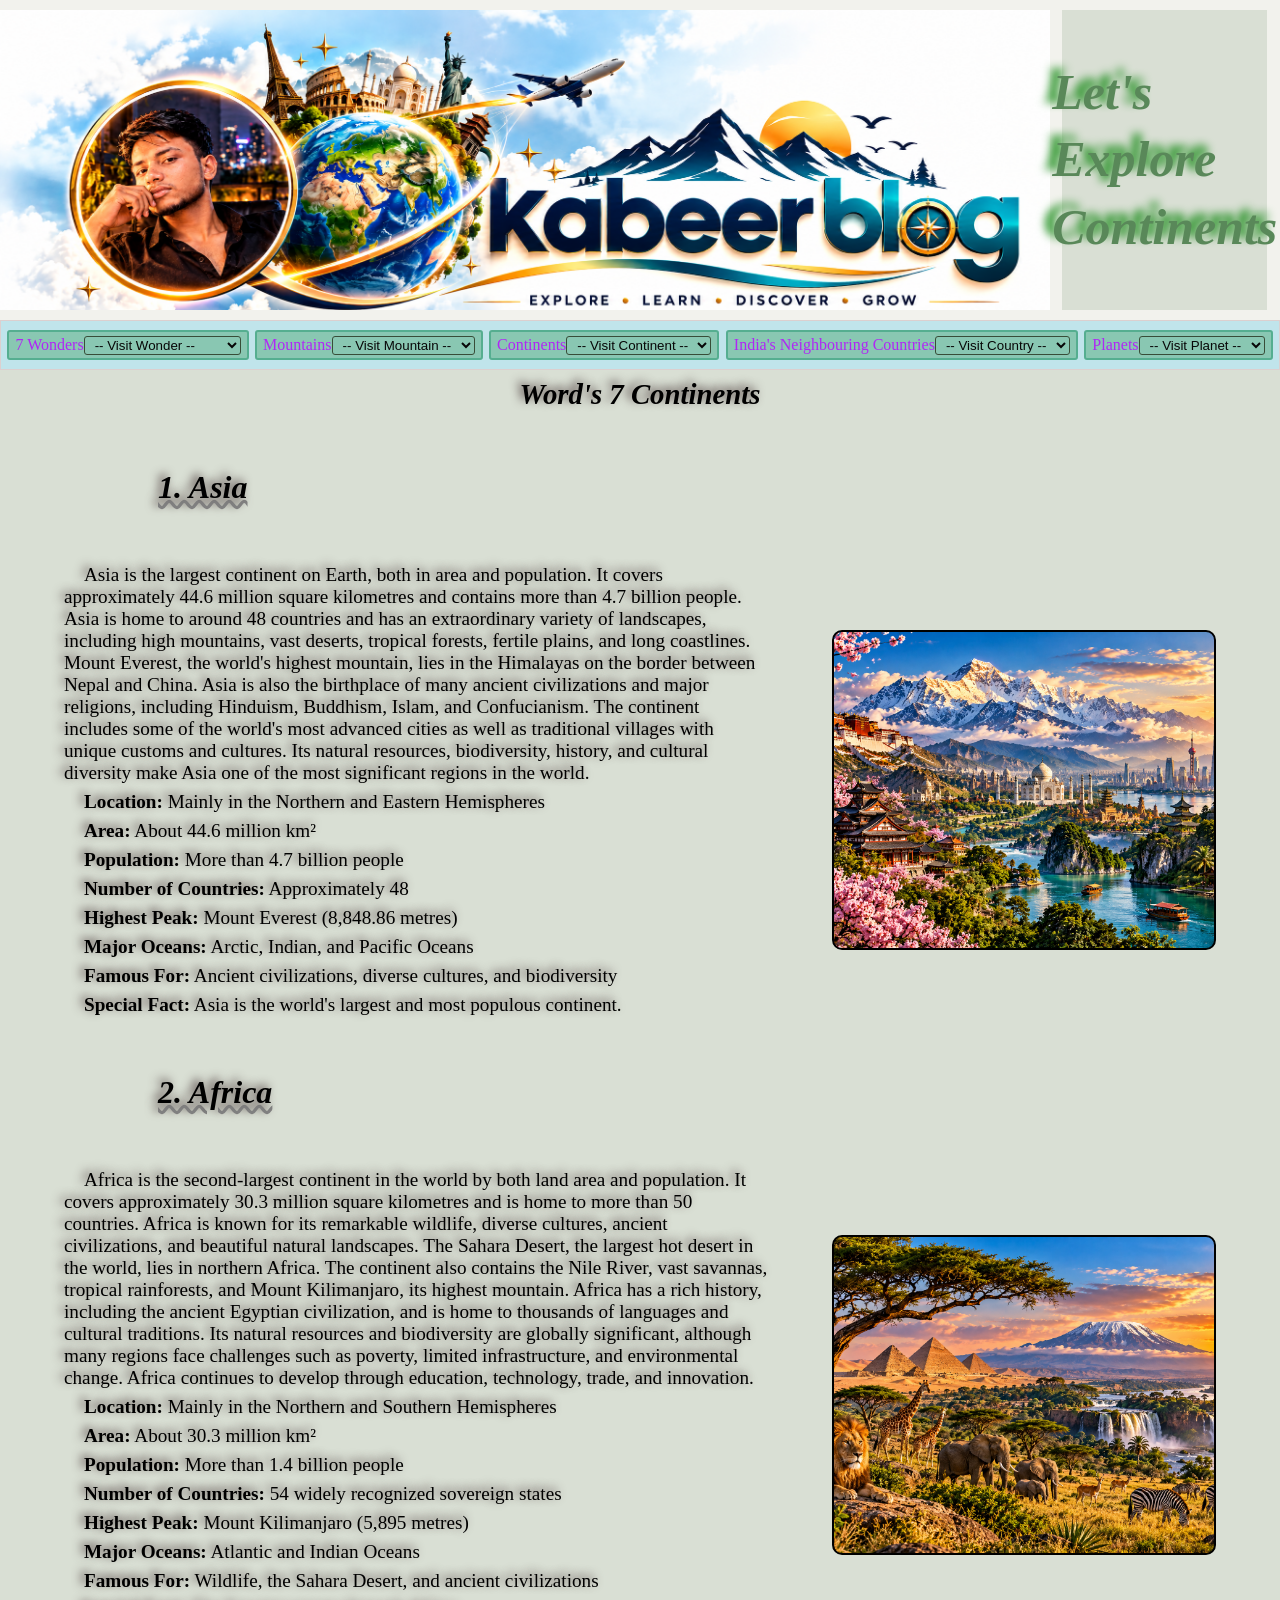
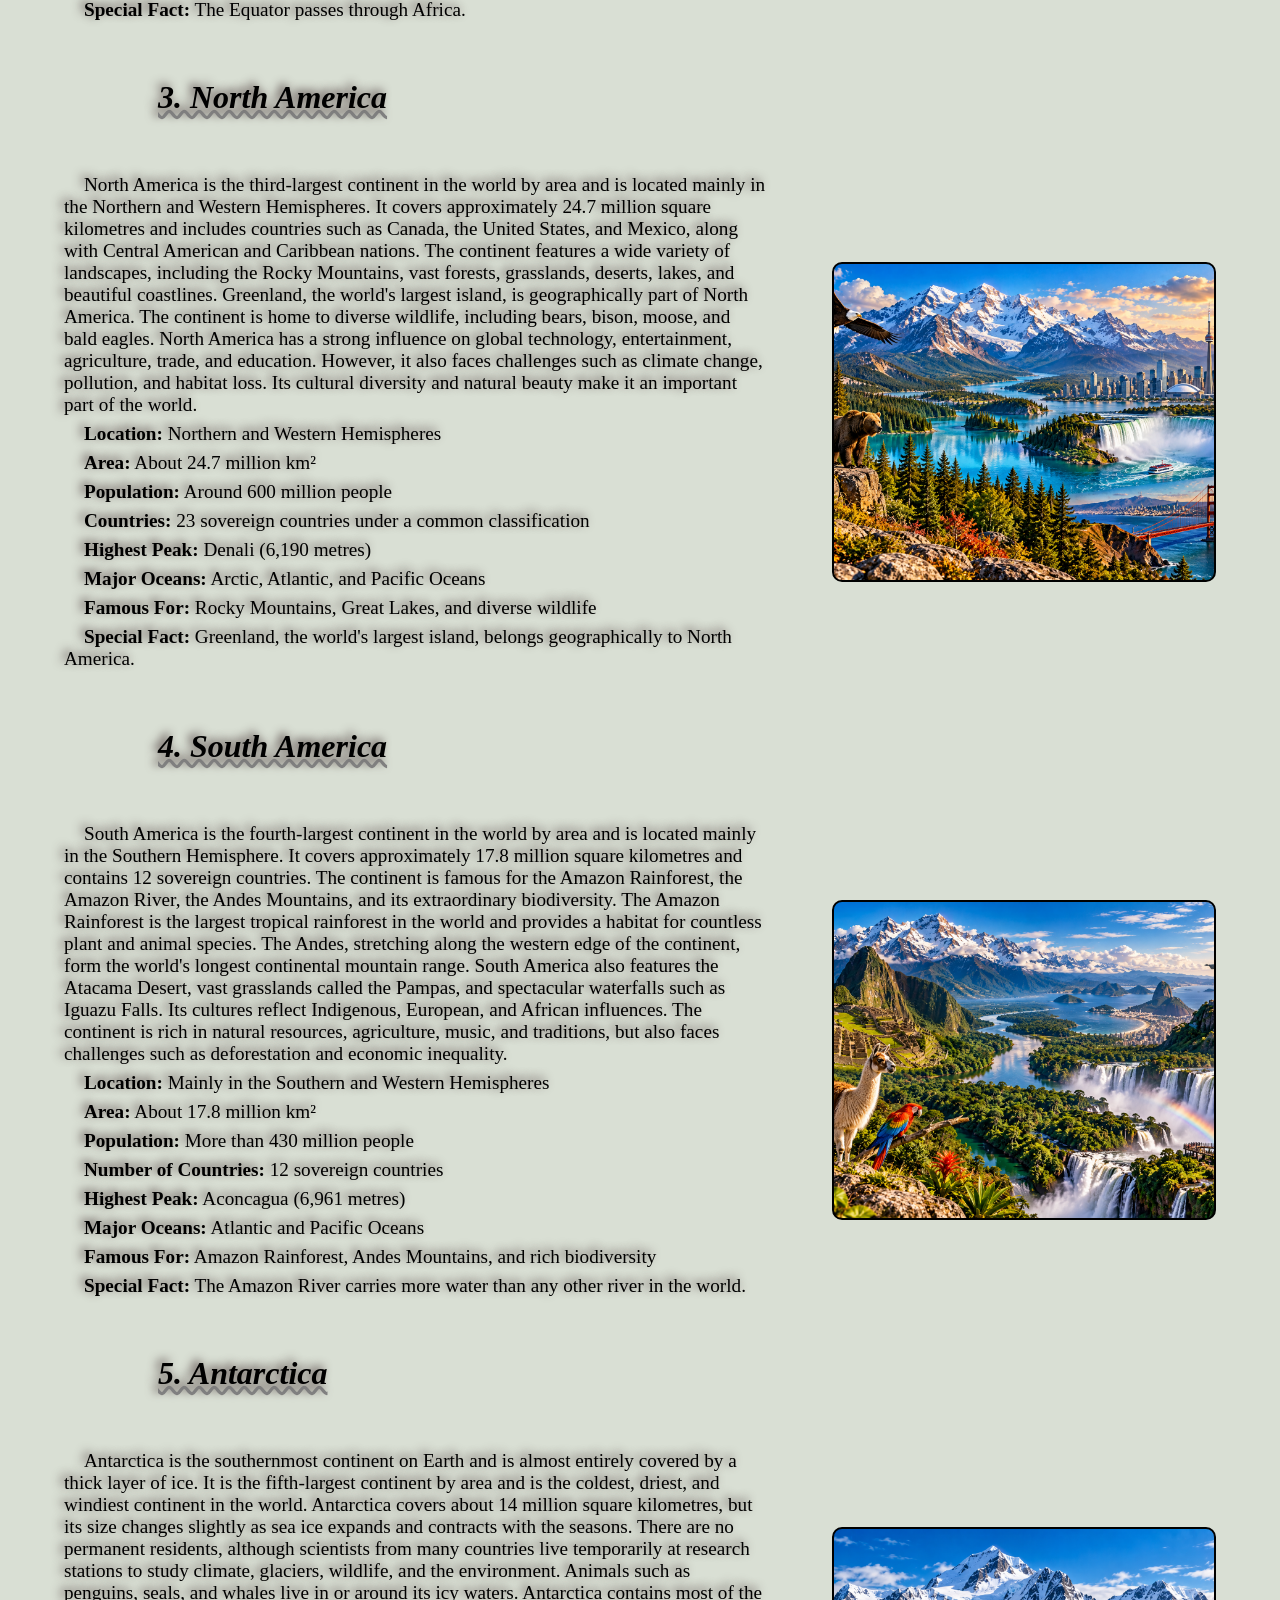
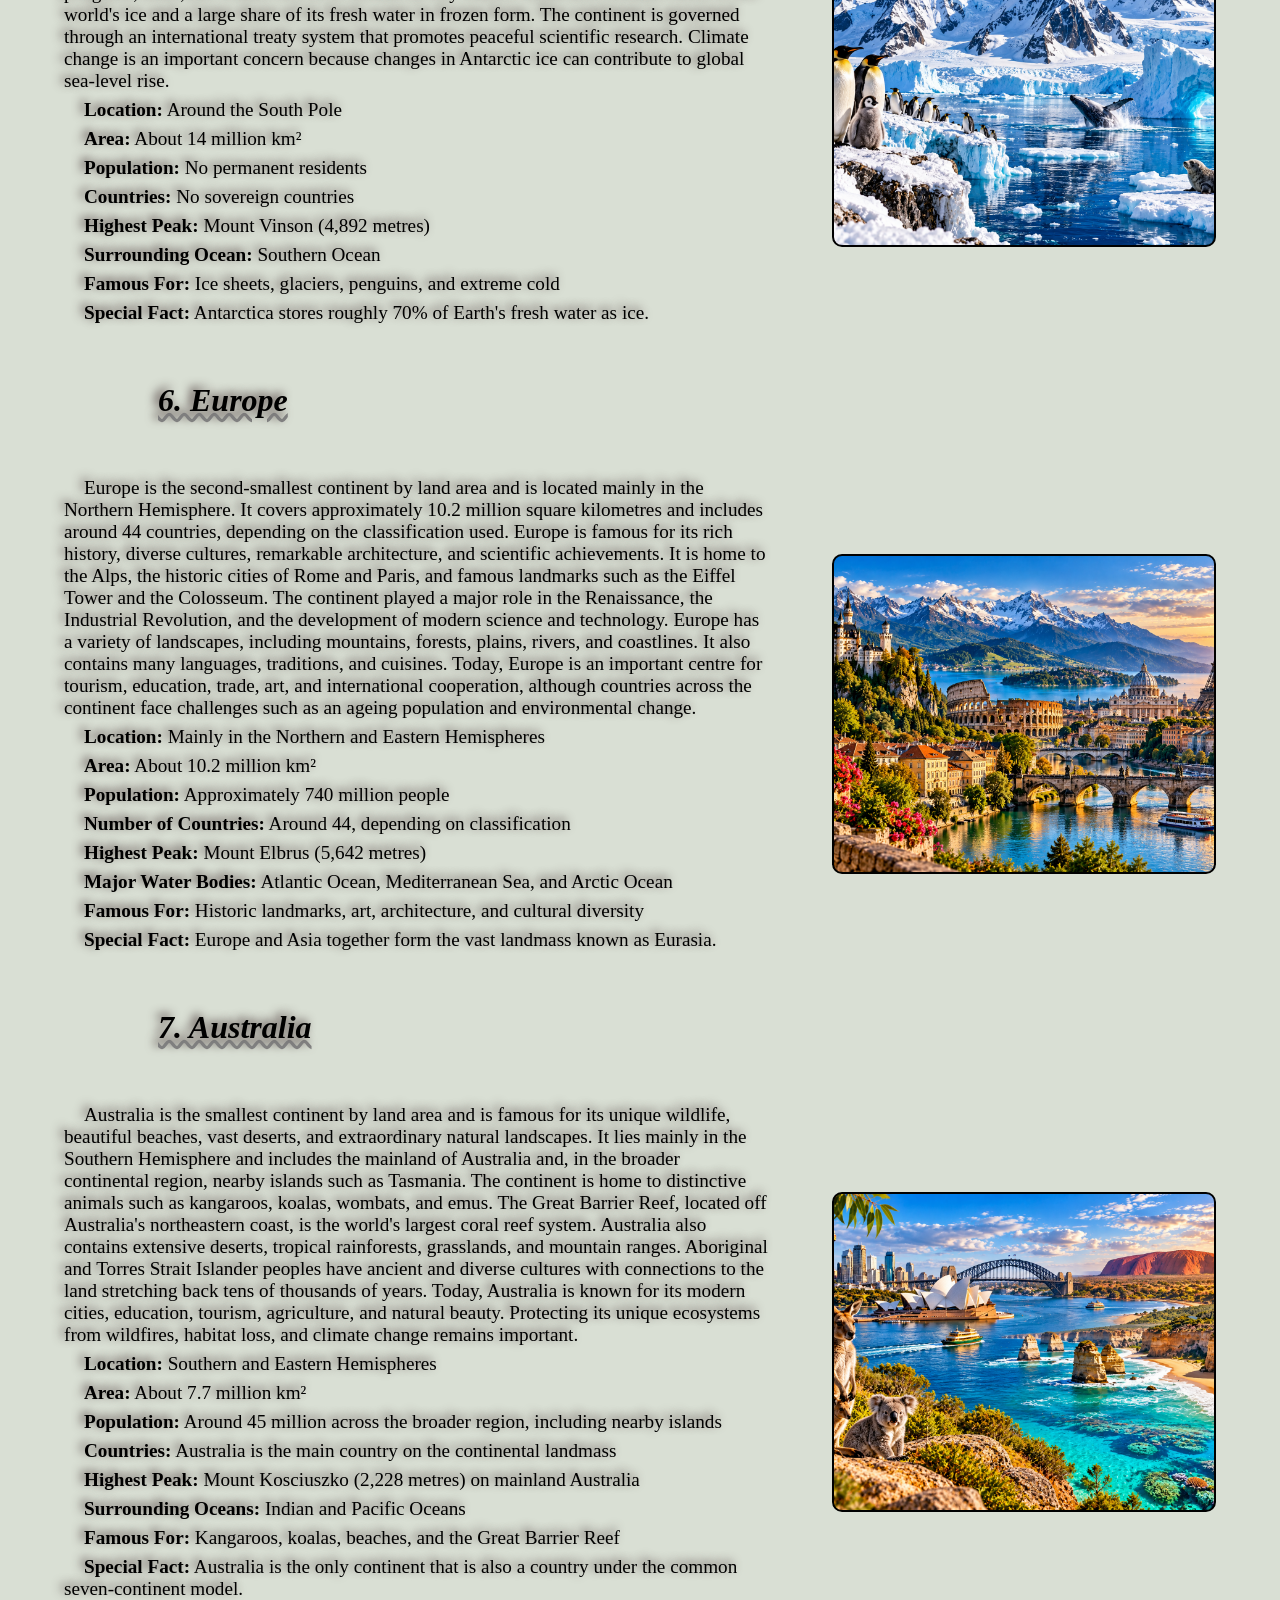
==== component/continent.html @ f2baac2d "Initial commit - Kabeer Blog Website" ====
<!doctype html>
<html lang="en">
  <head>
    <meta charset="UTF-8" />
    <meta name="viewport" content="width=device-width, initial-scale=1.0" />
    <title>continent by kabeer</title>
    <link rel="stylesheet" href="../style.css" />
    <link rel="stylesheet" href="./continent.css" />
  </head>
  <body>
    <header>
      <div class="navbar">
        <div class="nab-logo"></div>
        <div class="nab-right">Let's <br />Explore <br />Continents</div>
      </div>
    </header>
    <div class="nab-hero">
      <div class="hero1">
        <label for="wonder"> 7 Wonders</label>

        <select
          id="wonder"
          name="wonder"
          onchange="if (this.value) window.location.href = this.value;"
        >
          <option value="">-- Visit Wonder --</option>

          <option value="./wonder.html#greatwall">
            Great Wall of China
          </option>

          <option value="./wonder.html#petra">Petra</option>

          <option value="./wonder.html#christredeemer">
            Christ the Redeemer
          </option>

          <option value="./wonder.html#machupicchu">Machu Picchu</option>

          <option value="./wonder.html#chichenitza">Chichen Itza</option>

          <option value="./wonder.html#colosseum">Colosseum</option>

          <option value="./wonder.html#tajmahal">Taj Mahal</option>
        </select>
      </div>
      <div class="hero2">
        <label for="mountain">Mountains</label>

        <select
          id="mountain"
          name="mountain"
          onchange="if (this.value) window.location.href = this.value;"
        >
          <option value="">-- Visit Mountain --</option>

          <option value="./mountant.html#everest">
            1. Mount Everest
          </option>

           <option value="./mountant.html#k2">2. K2</option>

           <option value="./mountant.html#kangchenjunga">
            3. Kangchenjunga
          </option>

           <option value="./mountant.html#lhotse">4. Lhotse</option>

           <option value="./mountant.html#makalu">5. Makalu</option>

          <option value="./mountant.html#chooyu">6. Cho Oyu</option>

           <option value="./mountant.html#dhaulagirii">7. Dhaulagiri I</option>
        </select>
      </div>
      <div class="hero3">
        <label for="continent">Continents</label>

        <select
          id="continent"
          name="continent"
          onchange="if (this.value) window.location.href = this.value;"
        >
          <option value="">-- Visit Continent --</option>

          <option value="./continent.html#asia">1. Asia</option>

          <option value="./continent.html#africa">2. Africa</option>

          <option value="./continent.html#northamerica">
            3. North America
          </option>

          <option value="./continent.html#southamerica">
            4. South America
          </option>

          <option value="./continent.html#antarctica">5. Antarctica</option>

          <option value="./continent.html#eurooe">6. Europe</option>

          <option value="./continent.html#australia">7. Australia</option>
        </select>
      </div>
      <div class="hero4">
        <label for="neighbour">India's Neighbouring Countries</label>

        <select
          id="neighbour"
          name="neighbour"
          onchange="if (this.value) window.location.href = this.value;"
        >
          <option value="">-- Visit Country --</option>

          <option value="./country.html#pakistan">Pakistan</option>

          <option value="./country.html#china">China</option>

          <option value="./country.html#nepal">Nepal</option>

          <option value="./country.html#bhutan">Bhutan</option>

          <option value="./country.html#bangladesh">Bangladesh</option>

          <option value="./country.html#myanmar">Myanmar</option>

          <option value="./country.html#srilanka">Sri Lanka</option>

          <option value="./country.html#maldives">Maldives</option>

          <option value="./country.html#afghanistan">Afghanistan</option>
        </select>
      </div>

      <div class="hero5">
        <label for="planet">Planets</label>

        <select
          id="planet"
          name="planet"
          onchange="if (this.value) window.location.href = this.value;"
        >
          <option value="">-- Visit Planet --</option>
          <option value="./planet.html#mercury">Mercury</option>
          <option value="./planet.html#venus">Venus</option>
          <option value="./planet.html#earth">Earth</option>
          <option value="./planet.html#mars">Mars</option>
          <option value="./planet.html#jupiter">Jupiter</option>
          <option value="./planet.html#saturn">Saturn</option>
          <option value="./planet.html#uranus">Uranus</option>
          <option value="./planet.html#neptune">Neptune</option>
        </select>
      </div>
    </div>

    <main>
      <h1 class="ssh">Word's 7 Continents</h1>
      <div class="continents">
        <h1 class="continent-h" id="asia">1. Asia</h1>

        <div class="continent" >
          <div class="continent-about">
            <p>
              Asia is the largest continent on Earth, both in area and
              population. It covers approximately 44.6 million square kilometres
              and contains more than 4.7 billion people. Asia is home to around
              48 countries and has an extraordinary variety of landscapes,
              including high mountains, vast deserts, tropical forests, fertile
              plains, and long coastlines. Mount Everest, the world's highest
              mountain, lies in the Himalayas on the border between Nepal and
              China. Asia is also the birthplace of many ancient civilizations
              and major religions, including Hinduism, Buddhism, Islam, and
              Confucianism. The continent includes some of the world's most
              advanced cities as well as traditional villages with unique
              customs and cultures. Its natural resources, biodiversity,
              history, and cultural diversity make Asia one of the most
              significant regions in the world.
            </p>

            <ul>
              <li>
                <strong>Location:</strong> Mainly in the Northern and Eastern
                Hemispheres
              </li>
              <li><strong>Area:</strong> About 44.6 million km²</li>
              <li><strong>Population:</strong> More than 4.7 billion people</li>
              <li><strong>Number of Countries:</strong> Approximately 48</li>
              <li>
                <strong>Highest Peak:</strong> Mount Everest (8,848.86 metres)
              </li>
              <li>
                <strong>Major Oceans:</strong> Arctic, Indian, and Pacific
                Oceans
              </li>
              <li>
                <strong>Famous For:</strong> Ancient civilizations, diverse
                cultures, and biodiversity
              </li>
              <li>
                <strong>Special Fact:</strong> Asia is the world's largest and
                most populous continent.
              </li>
            </ul>
          </div>

          <div class="asiaimg continentimg"></div>
        </div>

        <h1 class="continent-h" id="africa">2. Africa</h1>

        <div class="continent" >
          <div class="continent-about">
            <p>
              Africa is the second-largest continent in the world by both land
              area and population. It covers approximately 30.3 million square
              kilometres and is home to more than 50 countries. Africa is known
              for its remarkable wildlife, diverse cultures, ancient
              civilizations, and beautiful natural landscapes. The Sahara
              Desert, the largest hot desert in the world, lies in northern
              Africa. The continent also contains the Nile River, vast savannas,
              tropical rainforests, and Mount Kilimanjaro, its highest mountain.
              Africa has a rich history, including the ancient Egyptian
              civilization, and is home to thousands of languages and cultural
              traditions. Its natural resources and biodiversity are globally
              significant, although many regions face challenges such as
              poverty, limited infrastructure, and environmental change. Africa
              continues to develop through education, technology, trade, and
              innovation.
            </p>

            <ul>
              <li>
                <strong>Location:</strong> Mainly in the Northern and Southern
                Hemispheres
              </li>
              <li><strong>Area:</strong> About 30.3 million km²</li>
              <li><strong>Population:</strong> More than 1.4 billion people</li>
              <li>
                <strong>Number of Countries:</strong> 54 widely recognized
                sovereign states
              </li>
              <li>
                <strong>Highest Peak:</strong> Mount Kilimanjaro (5,895 metres)
              </li>
              <li><strong>Major Oceans:</strong> Atlantic and Indian Oceans</li>
              <li>
                <strong>Famous For:</strong> Wildlife, the Sahara Desert, and
                ancient civilizations
              </li>
              <li>
                <strong>Special Fact:</strong> The Equator passes through
                Africa.
              </li>
            </ul>
          </div>

          <div class="africaimg continentimg"></div>
        </div>
        <h1 class="continent-h" id="northamerica">3. North America</h1>

        <div class="continent" >
          <div class="continent-about">
            <p>
              North America is the third-largest continent in the world by area
              and is located mainly in the Northern and Western Hemispheres. It
              covers approximately 24.7 million square kilometres and includes
              countries such as Canada, the United States, and Mexico, along
              with Central American and Caribbean nations. The continent
              features a wide variety of landscapes, including the Rocky
              Mountains, vast forests, grasslands, deserts, lakes, and beautiful
              coastlines. Greenland, the world's largest island, is
              geographically part of North America. The continent is home to
              diverse wildlife, including bears, bison, moose, and bald eagles.
              North America has a strong influence on global technology,
              entertainment, agriculture, trade, and education. However, it also
              faces challenges such as climate change, pollution, and habitat
              loss. Its cultural diversity and natural beauty make it an
              important part of the world.
            </p>

            <ul>
              <li>
                <strong>Location:</strong> Northern and Western Hemispheres
              </li>
              <li><strong>Area:</strong> About 24.7 million km²</li>
              <li><strong>Population:</strong> Around 600 million people</li>
              <li>
                <strong>Countries:</strong> 23 sovereign countries under a
                common classification
              </li>
              <li><strong>Highest Peak:</strong> Denali (6,190 metres)</li>
              <li>
                <strong>Major Oceans:</strong> Arctic, Atlantic, and Pacific
                Oceans
              </li>
              <li>
                <strong>Famous For:</strong> Rocky Mountains, Great Lakes, and
                diverse wildlife
              </li>
              <li>
                <strong>Special Fact:</strong> Greenland, the world's largest
                island, belongs geographically to North America.
              </li>
            </ul>
          </div>

          <div class="northamericaimg continentimg"></div>
        </div>
        <h1 class="continent-h" id="southamerica">4. South America</h1>

        <div class="continent" >
          <div class="continent-about">
            <p>
              South America is the fourth-largest continent in the world by area
              and is located mainly in the Southern Hemisphere. It covers
              approximately 17.8 million square kilometres and contains 12
              sovereign countries. The continent is famous for the Amazon
              Rainforest, the Amazon River, the Andes Mountains, and its
              extraordinary biodiversity. The Amazon Rainforest is the largest
              tropical rainforest in the world and provides a habitat for
              countless plant and animal species. The Andes, stretching along
              the western edge of the continent, form the world's longest
              continental mountain range. South America also features the
              Atacama Desert, vast grasslands called the Pampas, and spectacular
              waterfalls such as Iguazu Falls. Its cultures reflect Indigenous,
              European, and African influences. The continent is rich in natural
              resources, agriculture, music, and traditions, but also faces
              challenges such as deforestation and economic inequality.
            </p>

            <ul>
              <li>
                <strong>Location:</strong> Mainly in the Southern and Western
                Hemispheres
              </li>
              <li><strong>Area:</strong> About 17.8 million km²</li>
              <li><strong>Population:</strong> More than 430 million people</li>
              <li>
                <strong>Number of Countries:</strong> 12 sovereign countries
              </li>
              <li><strong>Highest Peak:</strong> Aconcagua (6,961 metres)</li>
              <li>
                <strong>Major Oceans:</strong> Atlantic and Pacific Oceans
              </li>
              <li>
                <strong>Famous For:</strong> Amazon Rainforest, Andes Mountains,
                and rich biodiversity
              </li>
              <li>
                <strong>Special Fact:</strong> The Amazon River carries more
                water than any other river in the world.
              </li>
            </ul>
          </div>

          <div class="southamericaimg continentimg"></div>
        </div>

        <h1 class="continent-h" id="antarctica">5. Antarctica</h1>

        <div class="continent" >
          <div class="continent-about">
            <p>
              Antarctica is the southernmost continent on Earth and is almost
              entirely covered by a thick layer of ice. It is the fifth-largest
              continent by area and is the coldest, driest, and windiest
              continent in the world. Antarctica covers about 14 million square
              kilometres, but its size changes slightly as sea ice expands and
              contracts with the seasons. There are no permanent residents,
              although scientists from many countries live temporarily at
              research stations to study climate, glaciers, wildlife, and the
              environment. Animals such as penguins, seals, and whales live in
              or around its icy waters. Antarctica contains most of the world's
              ice and a large share of its fresh water in frozen form. The
              continent is governed through an international treaty system that
              promotes peaceful scientific research. Climate change is an
              important concern because changes in Antarctic ice can contribute
              to global sea-level rise.
            </p>

            <ul>
              <li><strong>Location:</strong> Around the South Pole</li>
              <li><strong>Area:</strong> About 14 million km²</li>
              <li><strong>Population:</strong> No permanent residents</li>
              <li><strong>Countries:</strong> No sovereign countries</li>
              <li>
                <strong>Highest Peak:</strong> Mount Vinson (4,892 metres)
              </li>
              <li><strong>Surrounding Ocean:</strong> Southern Ocean</li>
              <li>
                <strong>Famous For:</strong> Ice sheets, glaciers, penguins, and
                extreme cold
              </li>
              <li>
                <strong>Special Fact:</strong> Antarctica stores roughly 70% of
                Earth's fresh water as ice.
              </li>
            </ul>
          </div>

          <div class="antarcticaimg continentimg"></div>
        </div>
        <h1 class="continent-h"  id="europe">6. Europe</h1>

        <div class="continent">
          <div class="continent-about">
            <p>
              Europe is the second-smallest continent by land area and is
              located mainly in the Northern Hemisphere. It covers approximately
              10.2 million square kilometres and includes around 44 countries,
              depending on the classification used. Europe is famous for its
              rich history, diverse cultures, remarkable architecture, and
              scientific achievements. It is home to the Alps, the historic
              cities of Rome and Paris, and famous landmarks such as the Eiffel
              Tower and the Colosseum. The continent played a major role in the
              Renaissance, the Industrial Revolution, and the development of
              modern science and technology. Europe has a variety of landscapes,
              including mountains, forests, plains, rivers, and coastlines. It
              also contains many languages, traditions, and cuisines. Today,
              Europe is an important centre for tourism, education, trade, art,
              and international cooperation, although countries across the
              continent face challenges such as an ageing population and
              environmental change.
            </p>

            <ul>
              <li>
                <strong>Location:</strong> Mainly in the Northern and Eastern
                Hemispheres
              </li>
              <li><strong>Area:</strong> About 10.2 million km²</li>
              <li>
                <strong>Population:</strong> Approximately 740 million people
              </li>
              <li>
                <strong>Number of Countries:</strong> Around 44, depending on
                classification
              </li>
              <li>
                <strong>Highest Peak:</strong> Mount Elbrus (5,642 metres)
              </li>
              <li>
                <strong>Major Water Bodies:</strong> Atlantic Ocean,
                Mediterranean Sea, and Arctic Ocean
              </li>
              <li>
                <strong>Famous For:</strong> Historic landmarks, art,
                architecture, and cultural diversity
              </li>
              <li>
                <strong>Special Fact:</strong> Europe and Asia together form the
                vast landmass known as Eurasia.
              </li>
            </ul>
          </div>

          <div class="europeimg continentimg"></div>
        </div>
        <h1 class="continent-h"  id="australia">7. Australia</h1>

<div class="continent">
    <div class="continent-about">
        <p>
            Australia is the smallest continent by land area and is famous
            for its unique wildlife, beautiful beaches, vast deserts, and
            extraordinary natural landscapes. It lies mainly in the
            Southern Hemisphere and includes the mainland of Australia
            and, in the broader continental region, nearby islands such as
            Tasmania. The continent is home to distinctive animals such as
            kangaroos, koalas, wombats, and emus. The Great Barrier Reef,
            located off Australia's northeastern coast, is the world's
            largest coral reef system. Australia also contains extensive
            deserts, tropical rainforests, grasslands, and mountain ranges.
            Aboriginal and Torres Strait Islander peoples have ancient and
            diverse cultures with connections to the land stretching back
            tens of thousands of years. Today, Australia is known for its
            modern cities, education, tourism, agriculture, and natural
            beauty. Protecting its unique ecosystems from wildfires,
            habitat loss, and climate change remains important.
        </p>

        <ul>
            <li><strong>Location:</strong> Southern and Eastern Hemispheres</li>
            <li><strong>Area:</strong> About 7.7 million km²</li>
            <li><strong>Population:</strong> Around 45 million across the broader region, including nearby islands</li>
            <li><strong>Countries:</strong> Australia is the main country on the continental landmass</li>
            <li><strong>Highest Peak:</strong> Mount Kosciuszko (2,228 metres) on mainland Australia</li>
            <li><strong>Surrounding Oceans:</strong> Indian and Pacific Oceans</li>
            <li><strong>Famous For:</strong> Kangaroos, koalas, beaches, and the Great Barrier Reef</li>
            <li><strong>Special Fact:</strong> Australia is the only continent that is also a country under the common seven-continent model.</li>
        </ul>
    </div>

    <div class="australiaimg continentimg"></div>
</div>
      </div>
    </main>
  </body>
</html>
---- style.css ----
:root {
    --bg: rgb(217, 223, 212);
}

*{
    padding: 0%;
    margin: 0%;
    box-sizing: border-box;
}
.bw:hover{
    border: 1px solid white;

}
body{
    background-color:var(--bg);
    /* background-image: url(./image/bg.png);
    background-size: cover;
    background-repeat: repeat-y; */
}
@keyframes move {
    from{
        transform: rotate(0deg);
    }
    to{
        transform: rotate(360deg);
    }
    
}
.rotate{
    animation: move 50s linear 0s infinite normal;
}

.navbar{
    height: 320px;
    background-color: rgb(242, 242, 237);
    display: flex;
   
    align-items: center;
}
.nab-logo{
    width:82%;
    height: 300px;
    background-image: url('./image/logo.png');
    background-size: cover;
}
.nab-right{
    width: 16%;
    height: 300px;
    margin-left: 1%;
    background-color:  rgb(217, 223, 212);
    font-size: 50px;
    line-height: 4.2rem;
    font-weight: 900;
    font-style: italic;
    color: rgb(89, 136, 89);
    text-shadow: -8px -7px 10px green;
    display: flex;
    align-items: center;
    justify-content: center;
}
.nab-hero {
    width: 100%;
    height: 50px;
    display: flex;
    justify-content: space-evenly;
    align-items: center;

    background-color: #c0e4eb;
    color: #B027F5;

    position: sticky;
    top: 0px;
    z-index: 1000;
    border: 1px solid rgb(220, 207, 207);
}
.nab-hero select{
    border: 1px solid rgb(56, 77, 56);
    background-color: #89c7b2;
    color: #070707;
    padding: 0px 6px 0px 6px;
    border-radius: 3px;
}
.hero1,.hero2,.hero3,.hero4,.hero5{
    background-color: #89c7b2;
    height: 30px;
    display: flex;
    justify-content: center;
    align-items: center;
border: 2px solid #55ae90;
border-radius: 3px;
padding: 0px 6px 0px 6px;

}
.hero1:hover,.hero2:hover,.hero3:hover,.hero4:hover{
    border: 2px solid white;
}
.temp{
    height: 1000px;
    width: 100%;
    background-color: #B027F5;
}
.heading{
    height: 60px;
    width: 100%;
    background-color:rgb(217, 223, 212) ;
    font-size: 50px;
    line-height: 4.2rem;
    font-weight: 900;
    font-style: italic;
    color: rgb(136, 89, 89);
    text-shadow: -8px -7px 10px red;
    display: flex;
    align-items: center;
    justify-content: center;
}
.universe{
    height: 410px;
    width: 100%;
    display: flex;
    align-items: center;
    justify-content: space-evenly;
    background-color: var(--bg);
}
.img{
    width:49%;
    height: 400px;
    background-image: url('./image/universe.png');
    background-size: cover;
    background-position: center;
    border: 2px solid black;
    border-radius: 5px;
}

.universe-about{
    width: 49%;
    height: 400px;
    font-size: 1.8rem;
    text-shadow: -4px -3px 10px rgb(77, 61, 61);    
}
.mainss-img{
    height: 500px;
    width: 98%;
    margin-left: 1%; background-image: 
    url('./image/solor_system.png');
    background-size: cover;
    background-position: center;
    border-radius: 10px;
}
.ss{
    margin-top: 40px;
    height: 680px;
    width: 100%;
    display: flex;
    align-items: center;
    justify-content: space-evenly;
    background-color: var(--bg);
}
.ss-about{    
    width: 52%;
    height: 400px;
    font-size: 1.8rem;
    text-shadow: -4px -3px 10px rgb(77, 61, 61); 
    background-color: var(--bg)

}
.ss-img{
    width:30vw;
    height:30vw;
    background-image: url('./image/solar_system_round.png');
    background-size: cover;
    background-position: center;
    border: 2px solid black;
    border-radius: 50%;
    animation-duration: 120s;
  

}
.ssh{
     text-shadow: -4px -3px 10px rgb(77, 61, 61); 
     text-align: center;
     font-style: italic;
      font-size: 1.8rem;
      margin: 8px;

}
.planet{
    width: 98%;
    height: auto;
    margin-left: 1%;
    display: flex;
    justify-content: space-evenly;
    align-items: center;
    background-color: var(--bg);
    margin-top: 20px;
    

}
.aboutplanet{
    width: 55%;
    font-size: 1.2rem;
    text-shadow: -4px -3px 10px rgb(77, 61, 61); 
    background-color: var(--bg);
    padding: 8px;

}
.aboutplanet li{
    margin-top: 7px;
    list-style: none;
}
.planet-h{
    margin-left: 150px;
     text-shadow: -4px -3px 10px rgb(77, 61, 61); 
    background-color: var(--bg);
    padding: 8px;
    font-style: italic;
    text-decoration: wavy underline gray;

}
.planetimg{
    width: 30vw;
    height: 30vw;
    border-radius: 50%;
    background-color: #55ae90;
     background-size: cover;
    background-position: center;
    border: 2px solid black;

}
.mercuryimg{
    background-image: url(./image/planet/Mercury.png);
    animation-duration: 50s;
   
}
.venusimg{
    background-image: url(./image/planet/Venus.png);
    animation-duration: 50s;
}
.earthimg{
    background-image: url(./image/planet/Earth.png);
}
.marsimg{
    background-image: url(./image/planet/Mars.png);
}
.jupiterimg{
    background-image: url(./image/planet/Jupiter.png);
}
.saturnimg{
    background-image: url(./image/planet/Saturn.png);
}
.uranusimg{
    background-image: url(./image/planet/Turquoise.png);
}
.neptuneimg{
    background-image: url(./image/planet/Neptune.png);
}


.links {
    width: 100%;
    padding: 18px 25px;
    background: linear-gradient(120deg, #082f49, #087e8b);
    border-radius: 10px;
    box-shadow: 0 5px 15px rgba(0, 0, 0, 0.18);
    margin-bottom: 200px;
    margin-top: 50px;
}

.links ul {
    list-style: none;
    display: flex;
    justify-content: space-evenly;
    align-items: center;
    gap: 25px;
    margin: 0;
    padding: 0;
}

.links ul li {
    flex: 1;
    text-align: center;
}

.links ul li a {
    display: block;
    padding: 16px 22px;
    background: #e5f7f7;
    color: #063b4c;

    font-size: 18px;
    font-weight: 700;
    text-decoration: none;
    letter-spacing: 0.5px;

    border: 2px solid transparent;
    border-radius: 8px;

    transition: all 0.3s ease;
}

.links ul li a:hover {
    background: #0b9a9e;
    color: white;
    border-color: #a5f3fc;

    transform: translateY(-5px);
    box-shadow: 0 8px 22px rgba(0, 0, 0, 0.25);
}

.links ul li a:active {
    transform: translateY(-1px) scale(0.98);
}
---- component/continent.css ----
:root {
    --bg: rgb(217, 223, 212);
}
.continent{
    width: 100%;
    height: auto;
    display: flex;
    justify-content: space-evenly;
    align-items: center;
    background-color: var(--bg);
    
}
.continent-about{
    text-indent: 20px;
    width: 55%;
    height: auto;
    font-size: 1.2rem;
    text-shadow: -4px -3px 10px rgb(77, 61, 61);  
}
.continent-about li{
    margin-top: 7px;
    list-style: none;
}
.continentimg{
    width: 30vw;
    height: 25vw;
    border-radius: 10px;
    border: 2px solid black;
    
    background-color: #55ae90;
     background-size: cover;
    background-position: center;
}
.continent-h{
     margin-left: 150px;
     text-shadow: -4px -3px 10px rgb(77, 61, 61); 
    background-color: var(--bg);
    padding: 8px;
    font-style: italic;
    text-decoration: wavy underline gray;
    margin-top: 50px;
    margin-bottom: 50px;

}
.asiaimg{
    background-image: url(./image/continent/Asia.png);
}
.africaimg{
    background-image: url(./image/continent/Africa.png);
}
.northamericaimg{
    background-image: url(./image/continent/North\ American.png);
}
.southamericaimg{
    background-image: url(./image/continent/South\ America_.png);
}
.antarcticaimg{
    background-image: url(./image/continent/Antarctic.png);
}
.europeimg{
    background-image: url(./image/continent/European.png);
}
.australiaimg{
    background-image: url(./image/continent/Australia.png);
}
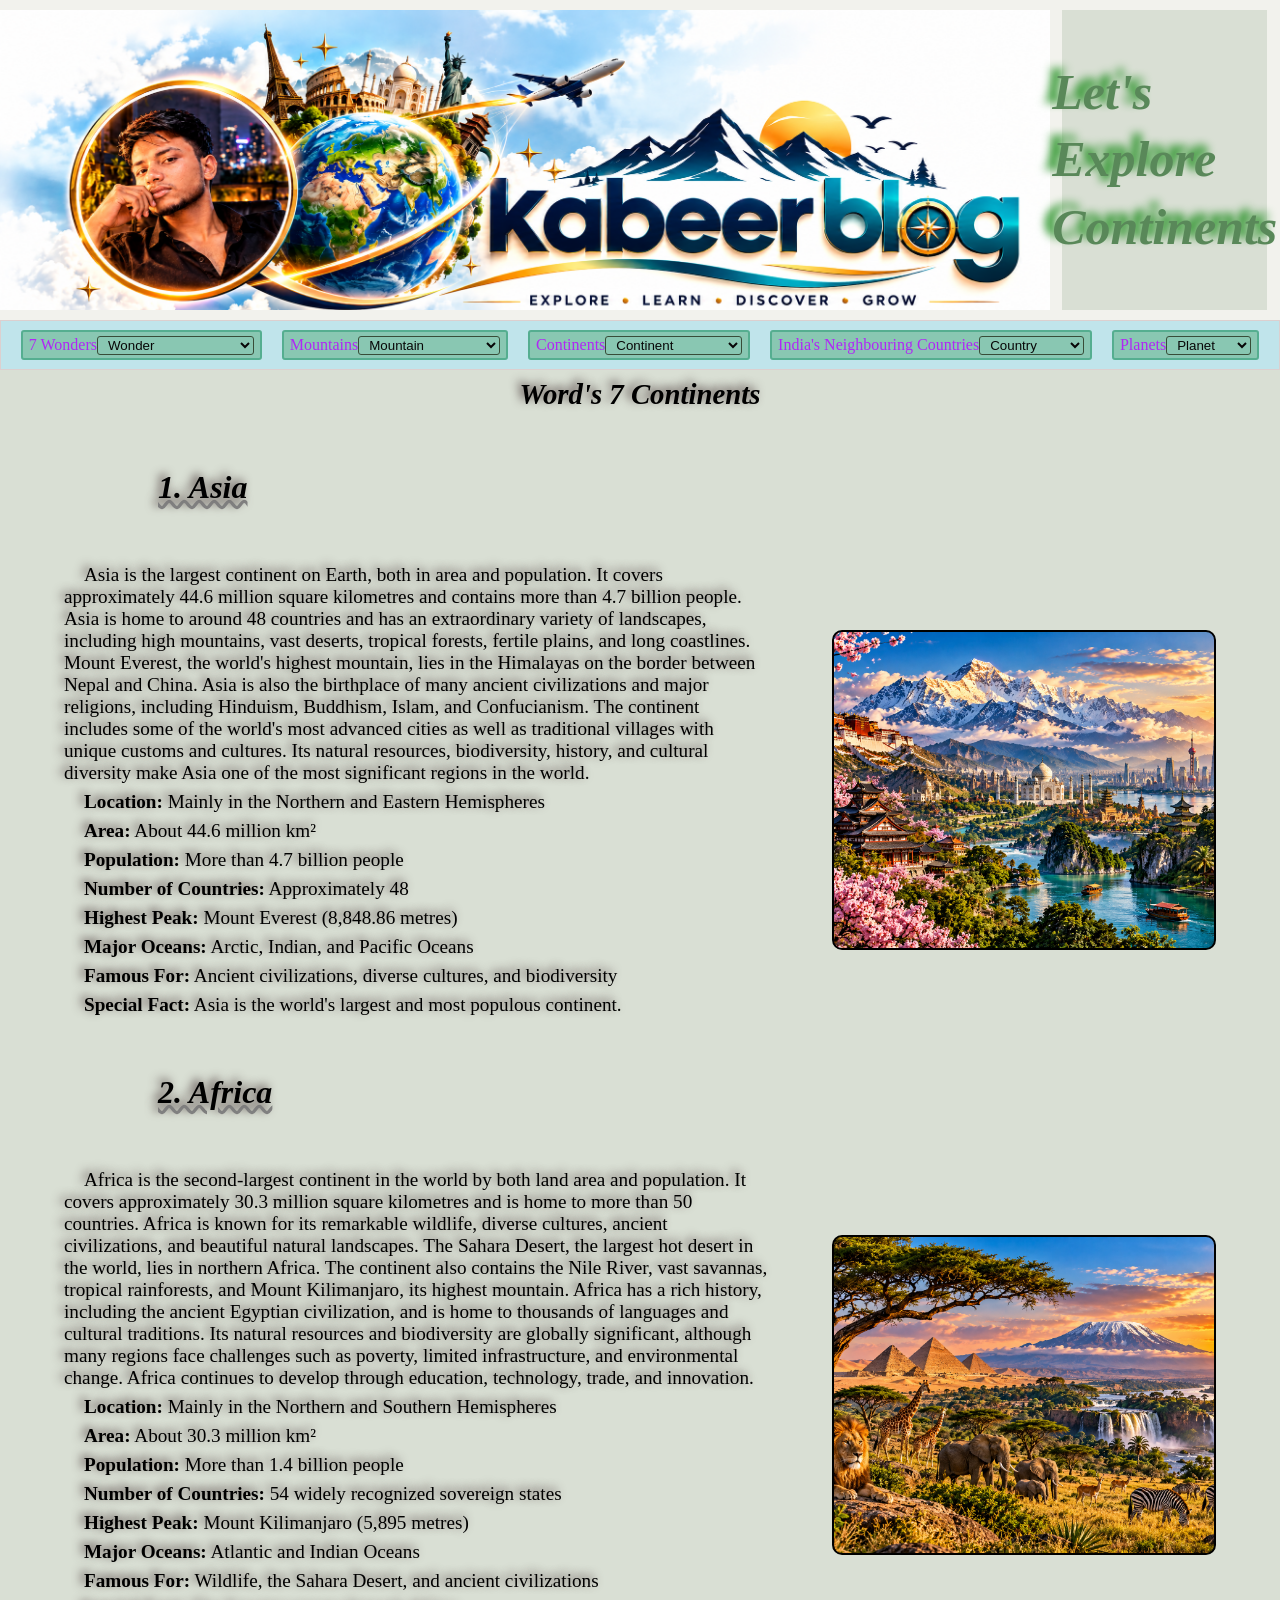
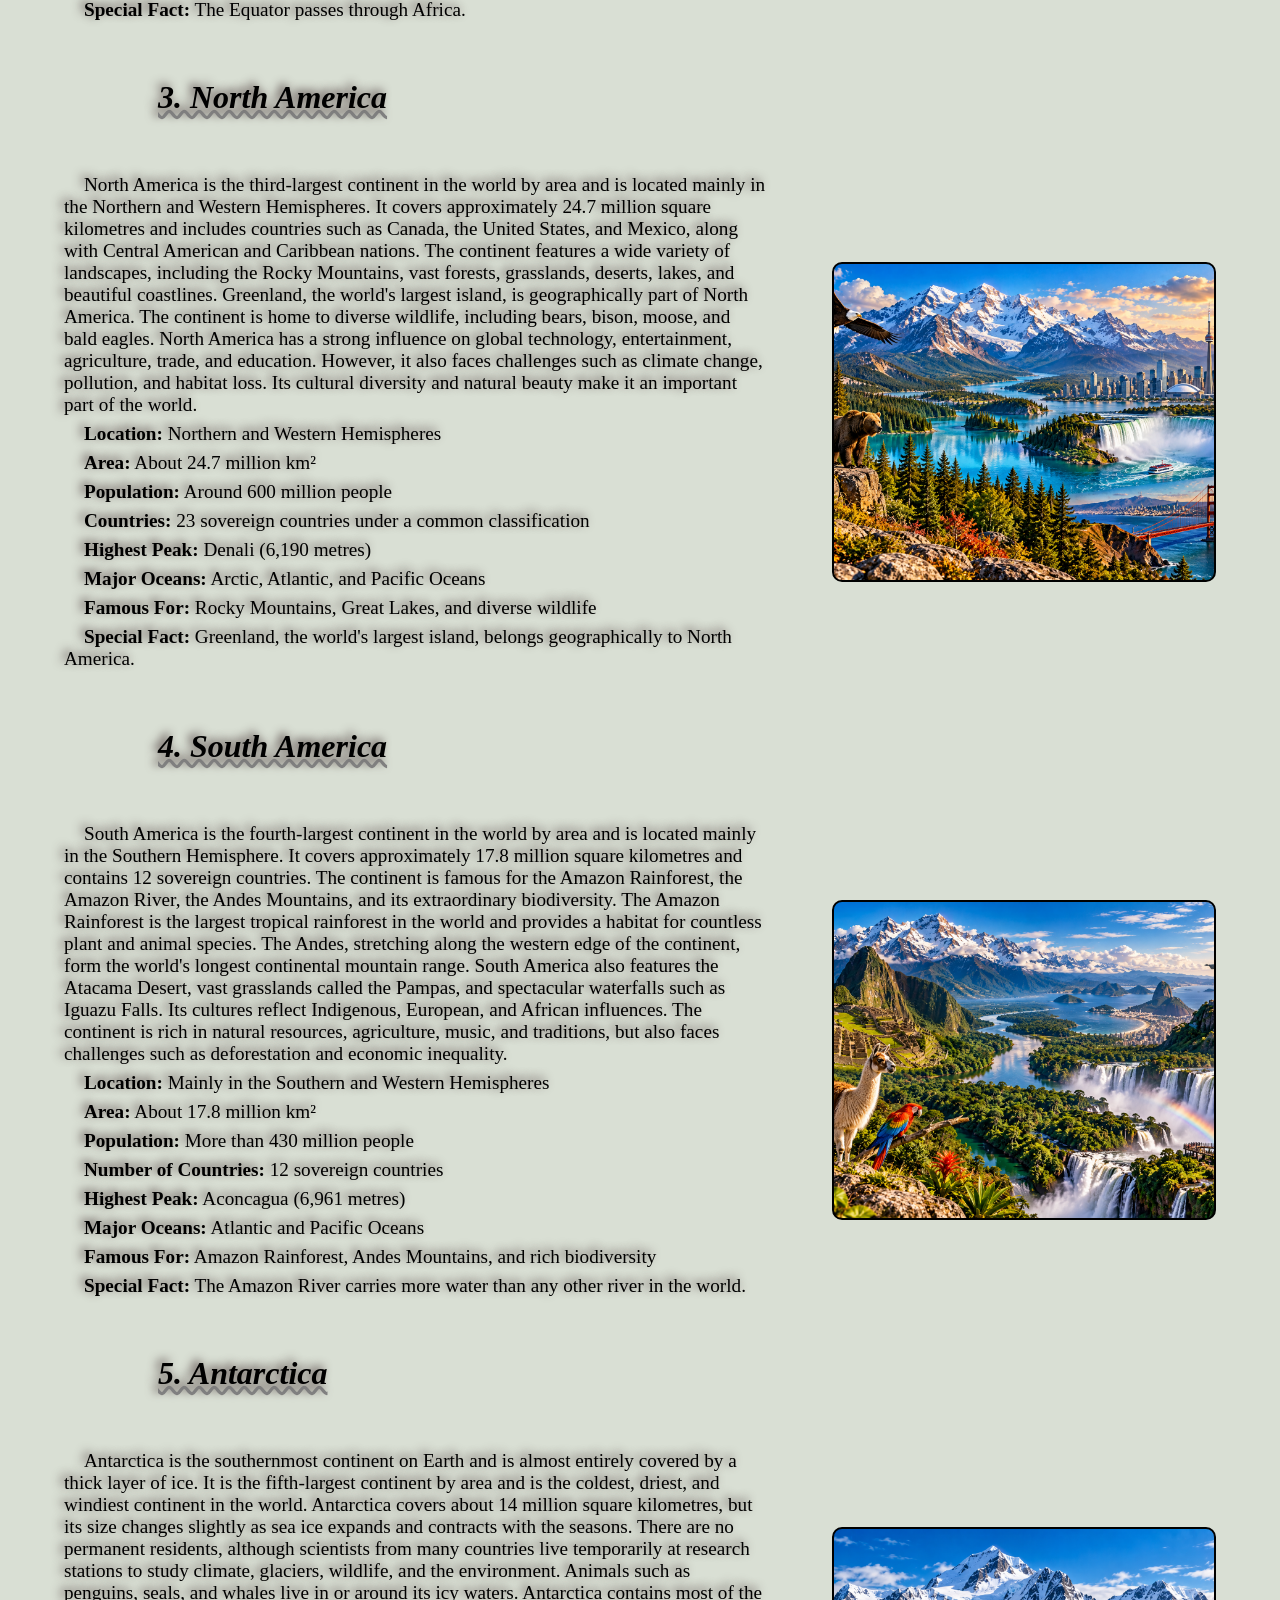
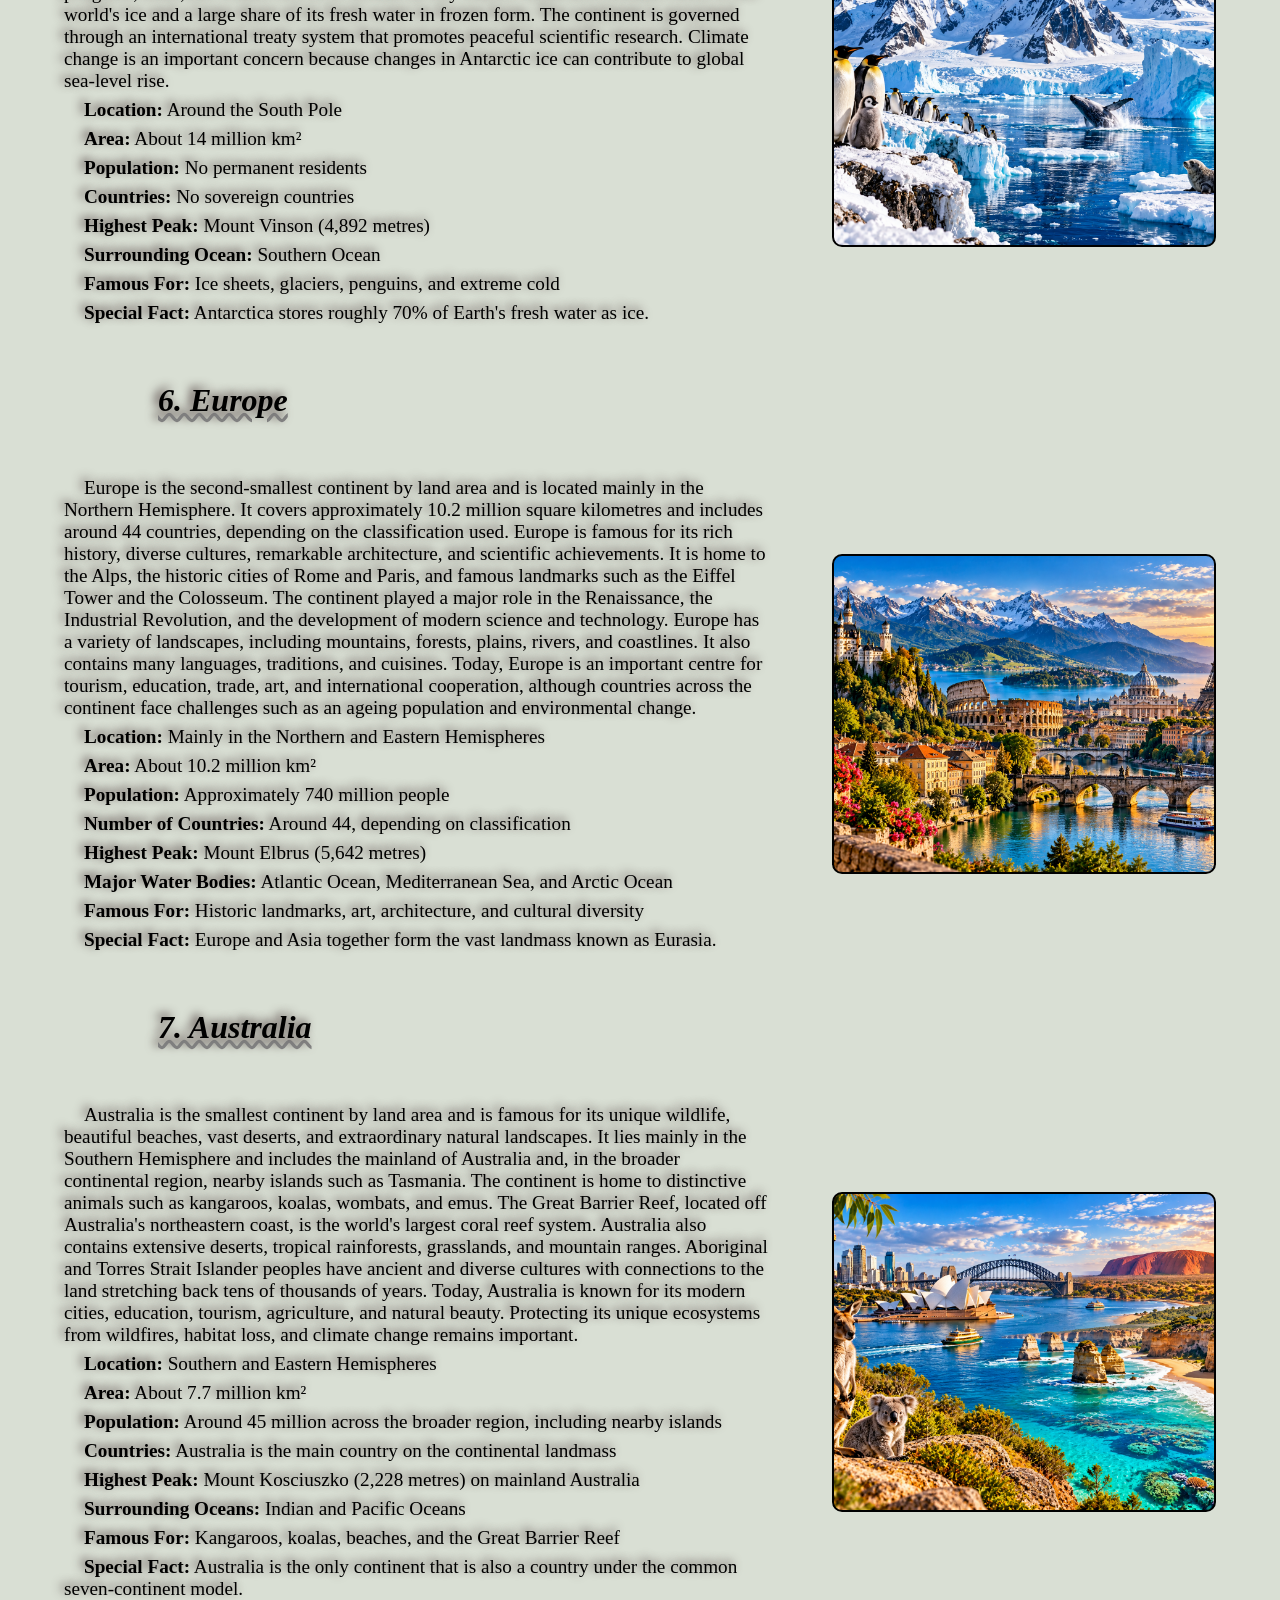
==== commit 01d9589d: "curet the hyphen and visiters in heros" ====
--- a/component/continent.html
+++ b/component/continent.html
@@ -6,6 +6,7 @@
     <title>continent by kabeer</title>
     <link rel="stylesheet" href="../style.css" />
     <link rel="stylesheet" href="./continent.css" />
+    <link rel="stylesheet" href="../ui.css">
   </head>
   <body>
     <header>
@@ -23,7 +24,7 @@
           name="wonder"
           onchange="if (this.value) window.location.href = this.value;"
         >
-          <option value="">-- Visit Wonder --</option>
+          <option value=""> Wonder  </option>
 
           <option value="./wonder.html#greatwall">
             Great Wall of China
@@ -52,7 +53,7 @@
           name="mountain"
           onchange="if (this.value) window.location.href = this.value;"
         >
-          <option value="">-- Visit Mountain --</option>
+          <option value=""> Mountain  </option>
 
           <option value="./mountant.html#everest">
             1. Mount Everest
@@ -81,7 +82,7 @@
           name="continent"
           onchange="if (this.value) window.location.href = this.value;"
         >
-          <option value="">-- Visit Continent --</option>
+          <option value=""> Continent  </option>
 
           <option value="./continent.html#asia">1. Asia</option>
 
@@ -110,7 +111,7 @@
           name="neighbour"
           onchange="if (this.value) window.location.href = this.value;"
         >
-          <option value="">-- Visit Country --</option>
+          <option value=""> Country  </option>
 
           <option value="./country.html#pakistan">Pakistan</option>
 
@@ -140,7 +141,7 @@
           name="planet"
           onchange="if (this.value) window.location.href = this.value;"
         >
-          <option value="">-- Visit Planet --</option>
+          <option value=""> Planet  </option>
           <option value="./planet.html#mercury">Mercury</option>
           <option value="./planet.html#venus">Venus</option>
           <option value="./planet.html#earth">Earth</option>
--- a/ui.css
+++ b/ui.css
@@ -0,0 +1,594 @@
+/*
+  Kabeer's Blog — Responsive UI overrides
+  Add AFTER the existing stylesheet links on every page.
+  Desktop/laptop styles remain unchanged; these rules target tablets and phones.
+*/
+
+/* Prevent accidental horizontal overflow without changing the desktop design. */
+html {
+  scroll-behavior: smooth;
+}
+
+@media (max-width: 1024px) {
+  .navbar {
+    height: auto;
+    min-height: 190px;
+    padding: 12px;
+    gap: 14px;
+  }
+
+  .nab-logo {
+    width: 72%;
+    height: clamp(150px, 24vw, 250px);
+    background-size: contain;
+    background-repeat: no-repeat;
+    background-position: left center;
+  }
+
+  .nab-right {
+    width: 26%;
+    height: auto;
+    min-height: 150px;
+    margin-left: 0;
+    padding: 12px 8px;
+    font-size: clamp(1.25rem, 3.2vw, 2rem);
+    line-height: 1.25;
+    text-align: center;
+    text-shadow: -2px -2px 5px rgba(0, 128, 0, 0.35);
+  }
+
+  .nab-hero {
+    height: auto;
+    min-height: 50px;
+    padding: 8px;
+    gap: 8px;
+    flex-wrap: wrap;
+    justify-content: center;
+  }
+
+  .hero1,
+  .hero2,
+  .hero3,
+  .hero4,
+  .hero5 {
+    max-width: 100%;
+    min-height: 38px;
+    height: auto;
+    padding: 6px 8px;
+    gap: 6px;
+    flex-wrap: wrap;
+  }
+
+  .nab-hero label {
+    font-size: 0.9rem;
+  }
+
+  .nab-hero select {
+    max-width: 100%;
+    min-height: 30px;
+    padding: 4px 6px;
+    font-size: 0.9rem;
+  }
+
+  .heading {
+    height: auto;
+    min-height: 60px;
+    padding: 12px 16px;
+    font-size: clamp(1.65rem, 4vw, 2.5rem);
+    line-height: 1.25;
+    text-align: center;
+    text-shadow: -2px -2px 5px rgba(255, 0, 0, 0.3);
+  }
+
+  .universe {
+    height: auto;
+    min-height: 0;
+    padding: 18px 2%;
+    gap: 20px;
+  }
+
+  .img {
+    width: 48%;
+    height: clamp(230px, 36vw, 360px);
+  }
+
+  .universe-about {
+    width: 48%;
+    height: auto;
+    font-size: clamp(1rem, 1.8vw, 1.25rem);
+    line-height: 1.65;
+    text-shadow: none;
+  }
+
+  .mainss-img {
+    width: 96%;
+    height: clamp(260px, 45vw, 430px);
+    margin: 0 auto;
+    background-repeat: no-repeat;
+    background-position: center;
+  }
+
+  .ss {
+    height: auto;
+    min-height: 0;
+    margin-top: 24px;
+    padding: 20px 2%;
+    gap: 22px;
+  }
+
+  .ss-about {
+    width: 58%;
+    height: auto;
+    font-size: clamp(1rem, 1.8vw, 1.25rem);
+    line-height: 1.65;
+    text-shadow: none;
+  }
+
+  .ss-img {
+    width: min(34vw, 300px);
+    height: min(34vw, 300px);
+    flex-shrink: 0;
+  }
+
+  .ssh {
+    font-size: clamp(1.4rem, 3vw, 1.9rem);
+    line-height: 1.3;
+    padding: 10px 12px;
+    text-shadow: -2px -2px 5px rgba(77, 61, 61, 0.25);
+  }
+
+  .planet,
+  .wonder,
+  .mountant,
+  .continent,
+  .country {
+    width: 96%;
+    margin-left: auto;
+    margin-right: auto;
+    padding: 18px 0;
+    gap: 22px;
+  }
+
+  .aboutplanet,
+  .wonder-about,
+  .mountant-about,
+  .continent-about,
+  .country-about {
+    width: 56%;
+    font-size: 1.05rem;
+    line-height: 1.7;
+    text-shadow: none;
+    overflow-wrap: anywhere;
+  }
+
+  .planetimg,
+  .wonderimg,
+  .mountantimg,
+  .continentimg,
+  .countryimg {
+    width: 36%;
+    height: clamp(220px, 30vw, 320px);
+    flex-shrink: 0;
+    background-size: cover;
+    background-position: center;
+  }
+
+  .planet-h,
+  .wonder-h,
+  .mountant-h,
+  .continent-h,
+  .country-h {
+    margin: 28px 3% 18px;
+    padding: 10px 12px;
+    font-size: clamp(1.35rem, 3vw, 1.9rem);
+    line-height: 1.3;
+    overflow-wrap: anywhere;
+  }
+
+  .aboutplanet li,
+  .wonder-about li,
+  .mountant-about li,
+  .continent-about li,
+  .country-about li {
+    margin-top: 8px;
+    line-height: 1.55;
+  }
+
+  .links {
+    width: 96%;
+    margin: 20px auto;
+    padding: 16px;
+  }
+
+  .links ul {
+    padding-left: 18px;
+  }
+
+  .links ul li {
+    margin: 8px 0;
+  }
+
+  .links ul li a {
+    overflow-wrap: anywhere;
+  }
+}
+
+/* Phones and narrow tablets: readable single-column content. */
+@media (max-width: 767px) {
+  body {
+    width: 100%;
+    overflow-x: hidden;
+  }
+
+  .navbar {
+    min-height: 0;
+    padding: 10px;
+    gap: 8px;
+  }
+
+  .nab-logo {
+    width: 64%;
+    height: clamp(95px, 26vw, 175px);
+    background-size: contain;
+    background-position: center left;
+  }
+
+  .nab-right {
+    width: 34%;
+    min-height: 90px;
+    padding: 8px 4px;
+    font-size: clamp(1rem, 4.4vw, 1.5rem);
+    line-height: 1.2;
+    text-shadow: -1px -1px 4px rgba(0, 128, 0, 0.3);
+  }
+
+  .nab-hero {
+    position: sticky;
+    top: -1px;
+    z-index: 1000;
+    display: grid;
+    grid-template-columns: repeat(2, minmax(0, 1fr));
+    align-items: stretch;
+    justify-content: stretch;
+    gap: 7px;
+    padding: 8px;
+    border-radius: 0 0 10px 10px;
+    box-shadow: 0 3px 10px rgba(25, 55, 45, 0.12);
+  }
+
+  .hero1,
+  .hero2,
+  .hero3,
+  .hero4,
+  .hero5 {
+    width: 100%;
+    min-width: 0;
+    min-height: 0;
+    display: flex;
+    flex-direction: column;
+    align-items: stretch;
+    justify-content: center;
+    gap: 5px;
+    padding: 8px;
+    border-width: 1px;
+    border-radius: 7px;
+  }
+
+  .nab-hero label {
+    display: block;
+    font-size: 0.78rem;
+    font-weight: 700;
+    line-height: 1.25;
+    overflow-wrap: anywhere;
+  }
+
+  .nab-hero select {
+    width: 100%;
+    min-width: 0;
+    min-height: 36px;
+    padding: 6px 5px;
+    border-radius: 5px;
+    font-size: 0.78rem;
+  }
+  
+.nab-hero {
+  position: sticky;
+  top: 0;
+  z-index: 1000;
+
+  display: flex;
+  flex-direction: row;
+  flex-wrap: nowrap;
+  align-items: center;
+  justify-content: space-between;
+
+  width: 100%;
+  gap: 4px;
+  padding: 6px 4px;
+
+  background-color: #c0e4eb;
+  border-radius: 0 0 8px 8px;
+  box-shadow: 0 3px 10px rgba(25, 55, 45, 0.12);
+}
+
+.hero1,
+.hero2,
+.hero3,
+.hero4,
+.hero5 {
+  flex: 1 1 0;
+  min-width: 0;
+  width: auto;
+  height: auto;
+  min-height: 0;
+
+  display: block;
+  padding: 0;
+  border: 0;
+  background: transparent;
+}
+
+.nab-hero label {
+  display: none;
+}
+
+.nab-hero select {
+  display: block;
+  width: 100%;
+  min-width: 0;
+  min-height: 36px;
+
+  padding: 5px 2px;
+  border: 1px solid #55ae90;
+  border-radius: 5px;
+
+  background-color: #89c7b2;
+  color: #070707;
+
+  font-size: clamp(9px, 2.2vw, 12px);
+  text-align: center;
+  text-overflow: ellipsis;
+}
+
+
+  .heading {
+    padding: 14px 12px;
+    font-size: clamp(1.35rem, 6vw, 2rem);
+    line-height: 1.3;
+  }
+
+  .universe,
+  .ss {
+    display: flex;
+    flex-direction: column;
+    align-items: stretch;
+    justify-content: flex-start;
+    width: 100%;
+    height: auto;
+    min-height: 0;
+    padding: 14px;
+    margin-top: 0;
+    gap: 14px;
+  }
+
+  .img {
+    width: 100%;
+    height: clamp(210px, 58vw, 330px);
+    border-radius: 10px;
+    background-size: cover;
+    background-position: center;
+  }
+
+  .universe-about,
+  .ss-about {
+    width: 100%;
+    height: auto;
+    padding: 2px 1px;
+    font-size: 1rem;
+    line-height: 1.75;
+    text-shadow: none;
+    overflow-wrap: anywhere;
+  }
+
+  .mainss-img {
+    width: calc(100% - 28px);
+    height: clamp(210px, 58vw, 340px);
+    margin: 14px auto;
+    border-radius: 10px;
+    background-size: contain;
+    background-repeat: no-repeat;
+    background-position: center;
+  }
+
+  .ss-img {
+    order: -1;
+    width: min(68vw, 280px);
+    height: min(68vw, 280px);
+    margin: 0 auto;
+  }
+
+  .ssh {
+    margin: 14px 8px;
+    font-size: clamp(1.25rem, 5.5vw, 1.7rem);
+    line-height: 1.35;
+    text-align: center;
+  }
+
+  .planet,
+  .wonder,
+  .mountant,
+  .continent,
+  .country {
+    display: flex;
+    flex-direction: column;
+    align-items: stretch;
+    justify-content: flex-start;
+    width: calc(100% - 24px);
+    height: auto;
+    margin: 0 auto;
+    padding: 12px;
+    gap: 14px;
+    border-radius: 12px;
+  }
+
+  .aboutplanet,
+  .wonder-about,
+  .mountant-about,
+  .continent-about,
+  .country-about {
+    width: 100%;
+    height: auto;
+    padding: 0;
+    font-size: 1rem;
+    line-height: 1.75;
+    text-indent: 0;
+    text-shadow: none;
+    overflow-wrap: anywhere;
+  }
+
+  .planetimg,
+  .wonderimg,
+  .mountantimg,
+  .continentimg,
+  .countryimg {
+    display: block;
+    width: 100%;
+    height: clamp(220px, 64vw, 360px);
+    min-height: 200px;
+    border: 1px solid rgba(56, 77, 56, 0.6);
+    border-radius: 10px;
+    background-size: cover;
+    background-position: center;
+  }
+
+  .planet-h,
+  .wonder-h,
+  .mountant-h,
+  .continent-h,
+  .country-h {
+    width: auto;
+    margin: 28px 12px 14px;
+    padding: 10px 12px;
+    font-size: clamp(1.25rem, 5.5vw, 1.75rem);
+    line-height: 1.35;
+    text-align: left;
+    text-shadow: -1px -1px 4px rgba(77, 61, 61, 0.22);
+    text-decoration-thickness: 1px;
+    scroll-margin-top: 190px;
+  }
+
+  .aboutplanet p,
+  .wonder-about p,
+  .mountant-about p,
+  .continent-about p,
+  .country-about p {
+    margin-bottom: 12px;
+  }
+
+  .aboutplanet ul,
+  .wonder-about ul,
+  .mountant-about ul,
+  .continent-about ul,
+  .country-about ul {
+    padding-left: 0;
+  }
+
+  .aboutplanet li,
+  .wonder-about li,
+  .mountant-about li,
+  .continent-about li,
+  .country-about li {
+    margin: 8px 0;
+    line-height: 1.6;
+  }
+
+  .links {
+    width: calc(100% - 24px);
+    margin: 18px auto;
+    padding: 14px;
+    border-radius: 10px;
+  }
+
+  .links ul {
+    padding-left: 18px;
+  }
+
+  .links ul li {
+    margin: 10px 0;
+    line-height: 1.5;
+  }
+
+  .links ul li a {
+    overflow-wrap: anywhere;
+  }
+}
+
+/* Very small phones. */
+@media (max-width: 380px) {
+  .nab-hero {
+    grid-template-columns: minmax(0, 1fr);
+  }
+
+  .hero1,
+  .hero2,
+  .hero3,
+  .hero4,
+  .hero5 {
+    display: grid;
+    grid-template-columns: minmax(88px, 0.8fr) minmax(0, 1.2fr);
+    align-items: center;
+    gap: 8px;
+  }
+
+  .nab-hero label {
+    font-size: 0.8rem;
+  }
+
+  .nab-hero select {
+    font-size: 0.8rem;
+  }
+
+  .navbar {
+    gap: 5px;
+    padding: 7px;
+  }
+
+  .nab-right {
+    font-size: 0.95rem;
+  }
+
+  .img,
+  .planetimg,
+  .wonderimg,
+  .mountantimg,
+  .continentimg,
+  .countryimg {
+    height: 215px;
+  }
+
+  .universe,
+  .ss {
+    padding: 10px;
+  }
+
+  .planet,
+  .wonder,
+  .mountant,
+  .continent,
+  .country {
+    width: calc(100% - 16px);
+    padding: 9px;
+  }
+}
+
+/* Respect users who prefer reduced motion. */
+@media (prefers-reduced-motion: reduce) {
+  html {
+    scroll-behavior: auto;
+  }
+
+  .rotate {
+    animation-duration: 0.01ms !important;
+    animation-iteration-count: 1 !important;
+  }
+}
